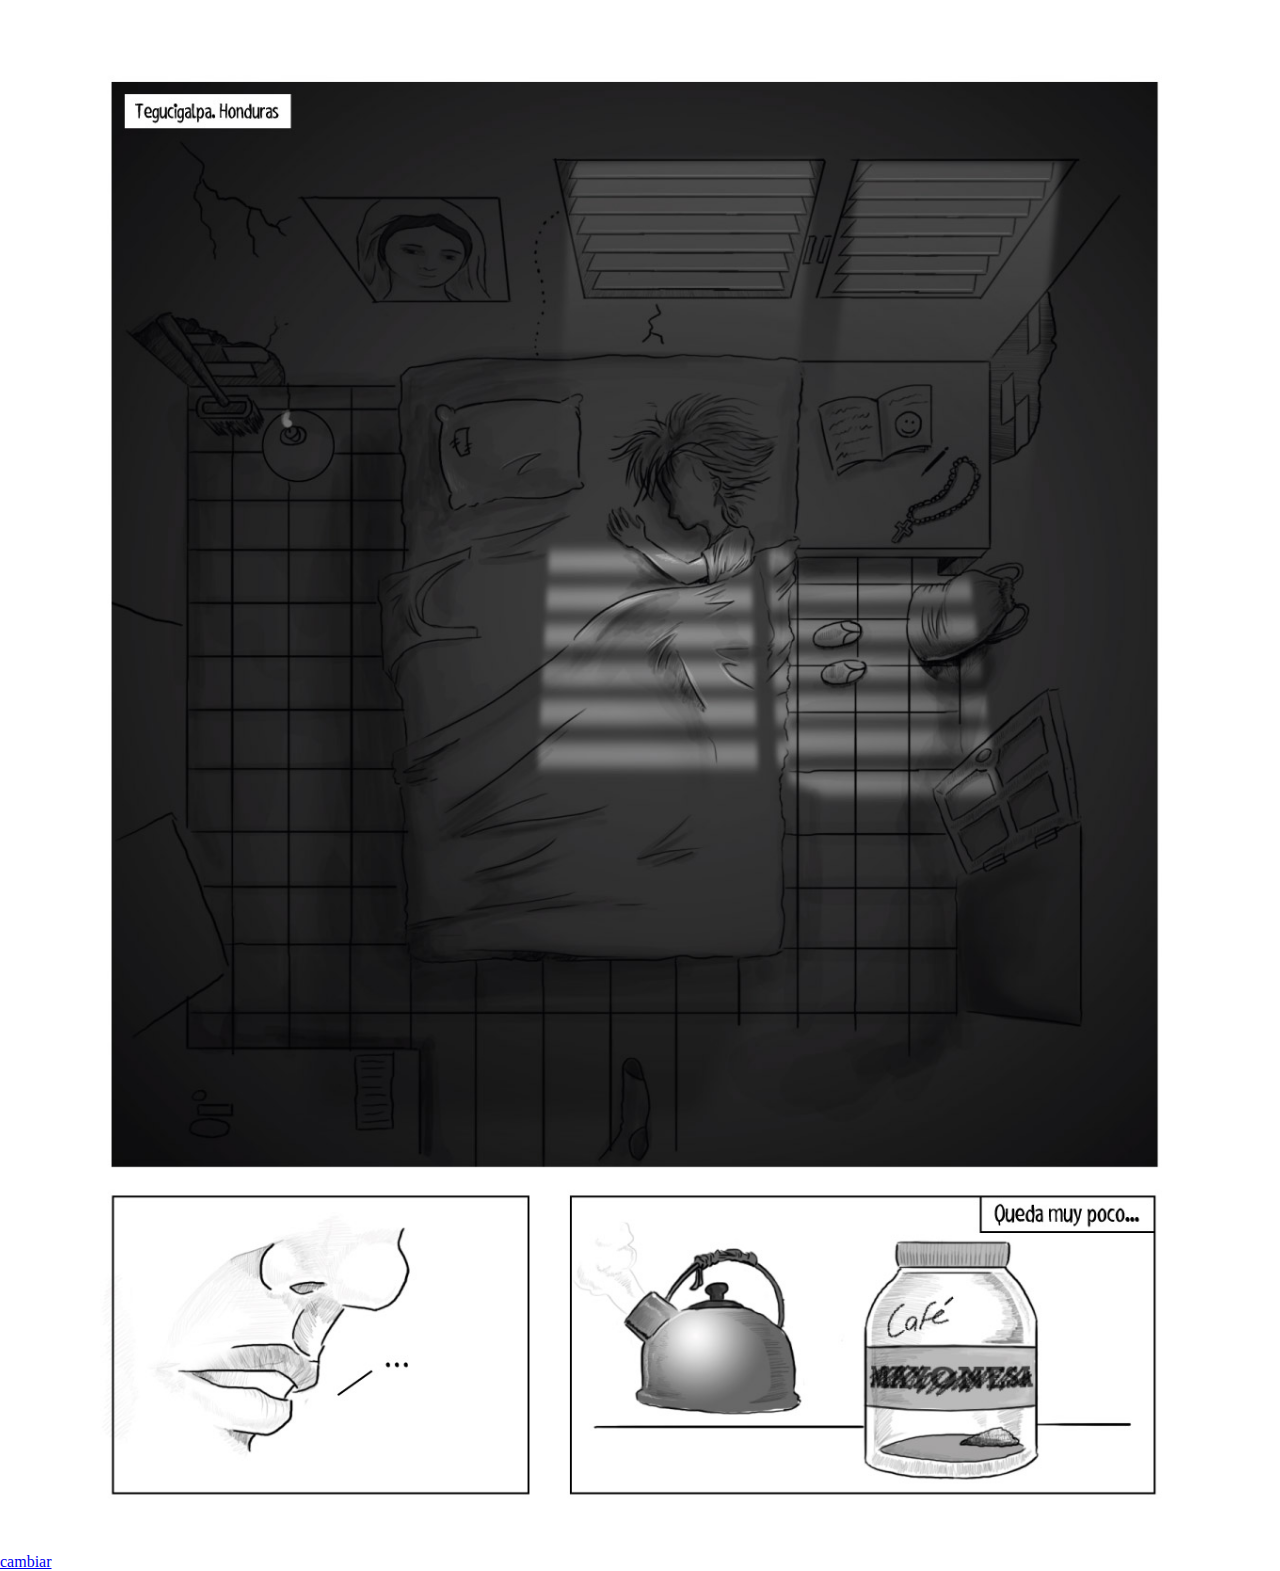
==== index.html @ 5044b572 "Initial commit" ====
<html>
<head>
  <link rel="stylesheet" href="style.css" media="screen" title="no title" charset="utf-8" type="text/css" >
  <script charset="utf-8" src="js/page.js">

</script>
</head>
<body>
  <img src="images/pag 1.jpg" id="pag" />
  <a href="javascript:cambiar()" >cambiar </a>
</body>
</html>
---- style.css ----
﻿/* CSS Reset */

body {
  margin:0px;
  padding:0px;
}

#pag {
  width:1200px;
  display:block;
  margin:auto;
}

.clear {
    clear: both;
}
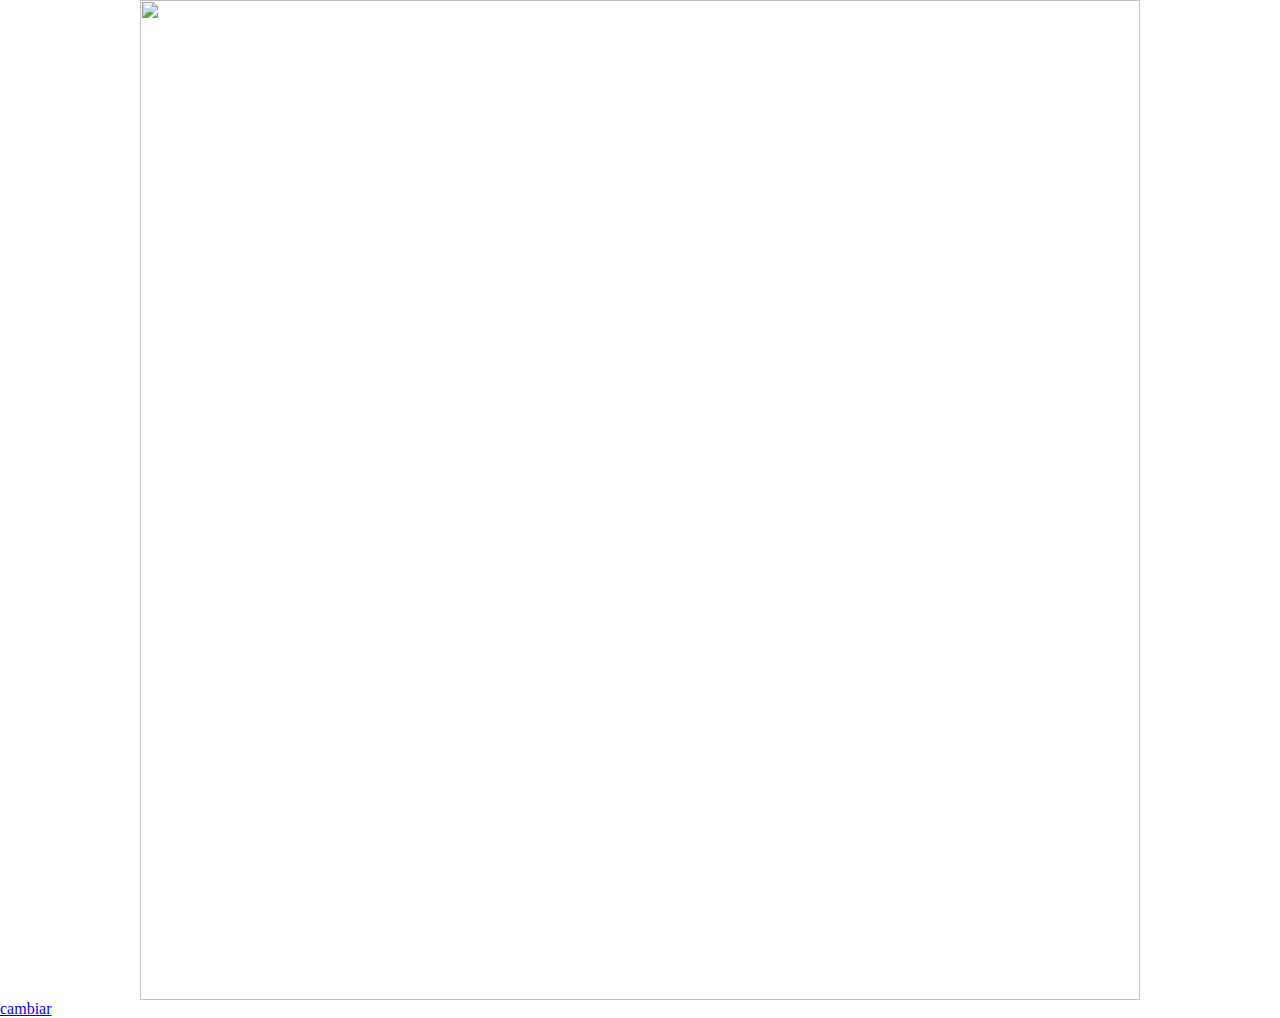
==== commit db561321: "Sounds for frames" ====
--- a/index.html
+++ b/index.html
@@ -1,12 +1,15 @@
 <html>
 <head>
   <link rel="stylesheet" href="style.css" media="screen" title="no title" charset="utf-8" type="text/css" >
-  <script charset="utf-8" src="js/page.js">
-
-</script>
+  <script charset="utf-8" src="js/comics.js"></script>
+  <script charset="utf-8" src="js/page.js"></script>
 </head>
 <body>
-  <img src="images/pag 1.jpg" id="pag" />
+  <img src="images/portada.jpg" usemap="#pagMap" id="pag" border="0" />
+  <map name="pagMap" id="pagMap">
+  </map>
   <a href="javascript:cambiar()" >cambiar </a>
+  <audio id="audioPlayer" src="sounds/cuadro 2.mp3" ></audio>
+  <script> init(1); </script>
 </body>
 </html>
--- a/style.css
+++ b/style.css
@@ -6,7 +6,7 @@
 }
 
 #pag {
-  width:1200px;
+  width:1000px;
   display:block;
   margin:auto;
 }
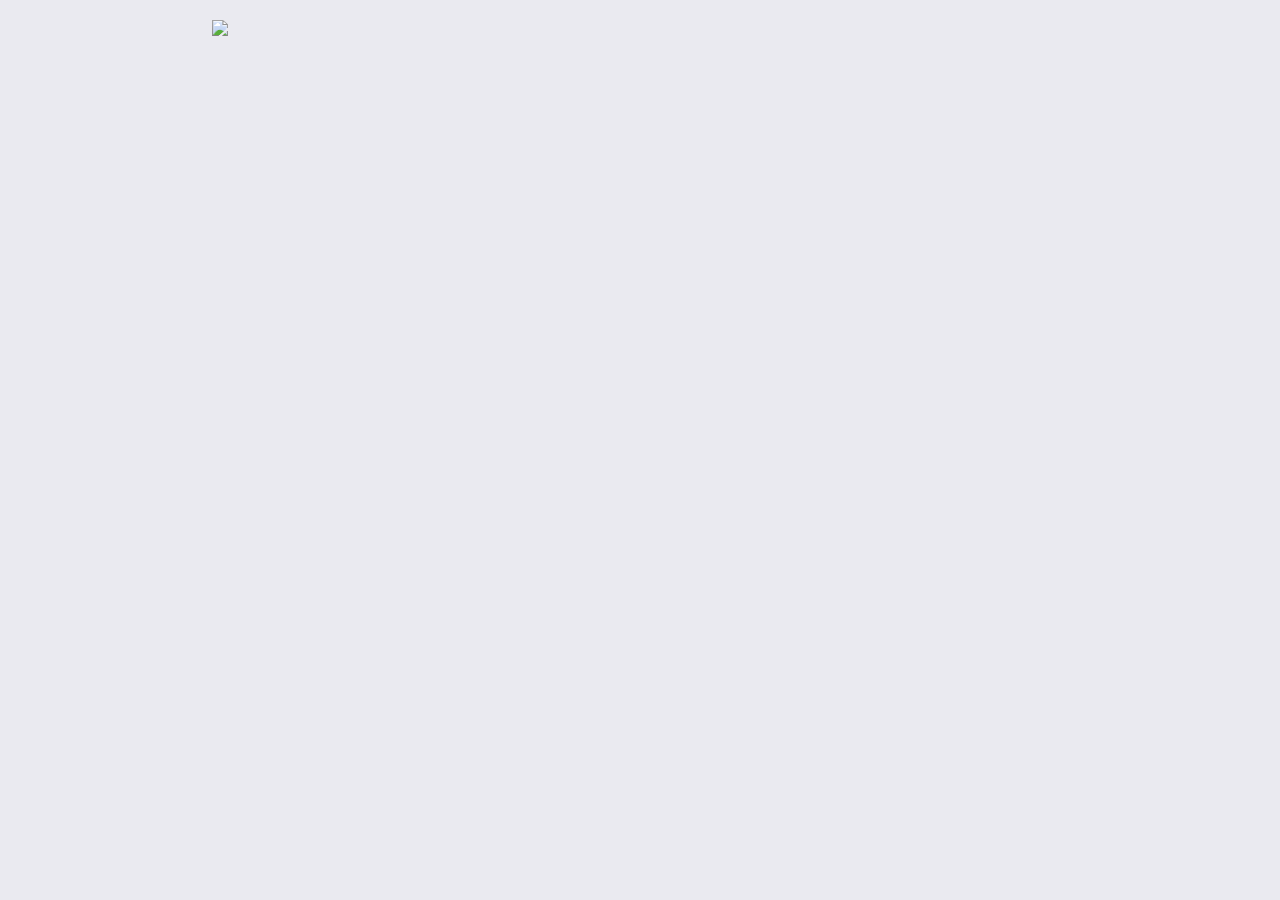
==== commit d89f00e6: "Comic preview" ====
--- a/index.html
+++ b/index.html
@@ -1,15 +1,27 @@
-<html>
+<!doctype html>
+<html><!-- InstanceBegin template="/Templates/template.dwt" codeOutsideHTMLIsLocked="false" -->
 <head>
-  <link rel="stylesheet" href="style.css" media="screen" title="no title" charset="utf-8" type="text/css" >
-  <script charset="utf-8" src="js/comics.js"></script>
-  <script charset="utf-8" src="js/page.js"></script>
+<meta charset="UTF-8">
+<!-- InstanceBeginEditable name="doctitle" -->
+<title>Comics</title>
+<!-- InstanceEndEditable -->
+<!-- InstanceBeginEditable name="head" -->
+<link rel="stylesheet" href="style.css" media="screen" title="no title" charset="utf-8" type="text/css" >
+<script charset="utf-8" src="js/comics.js"></script>
+<script charset="utf-8" src="js/comicsPage.js"></script>
+<!-- InstanceEndEditable -->
 </head>
+
 <body>
-  <img src="images/portada.jpg" usemap="#pagMap" id="pag" border="0" />
-  <map name="pagMap" id="pagMap">
-  </map>
-  <a href="javascript:cambiar()" >cambiar </a>
-  <audio id="audioPlayer" src="sounds/cuadro 2.mp3" ></audio>
-  <script> init(1); </script>
+
+<!-- InstanceBeginEditable name="content" -->
+  	<div id="comicsHolder">
+  		<div class="clear"></div>
+	</div>
+    <script>
+	 init();
+	</script>
+<!-- InstanceEndEditable -->
+
 </body>
-</html>
+<!-- InstanceEnd --></html>
--- a/style.css
+++ b/style.css
@@ -3,6 +3,7 @@
 body {
   margin:0px;
   padding:0px;
+  background:#EAEAF0;
 }
 
 #pag {
@@ -11,6 +12,49 @@
   margin:auto;
 }
 
+#comicsHolder {
+	width:70%;
+	max-width:1200px;
+	margin:auto;
+	padding-top:20px;
+	padding-bottom:20px;
+}
+
+#comicsHolder .comic {
+	display:block;
+	width:200px;
+	float:left;
+	margin-left:20px;
+}
+
+#comicsHolder .comic img{
+	width:100%;
+}
+
+
+/*PAGes*/
+
+
+#pagesHolder {
+	width:70%;
+	max-width:1200px;
+	margin:auto;
+	padding-top:20px;
+	padding-bottom:20px;
+}
+
+#pagesHolder .pages {
+	display:block;
+	width:200px;
+	float:left;
+	margin-left:20px;
+}
+
+#pagesHolder .pages img {
+	width:100%;
+}
+
+
 .clear {
     clear: both;
 }
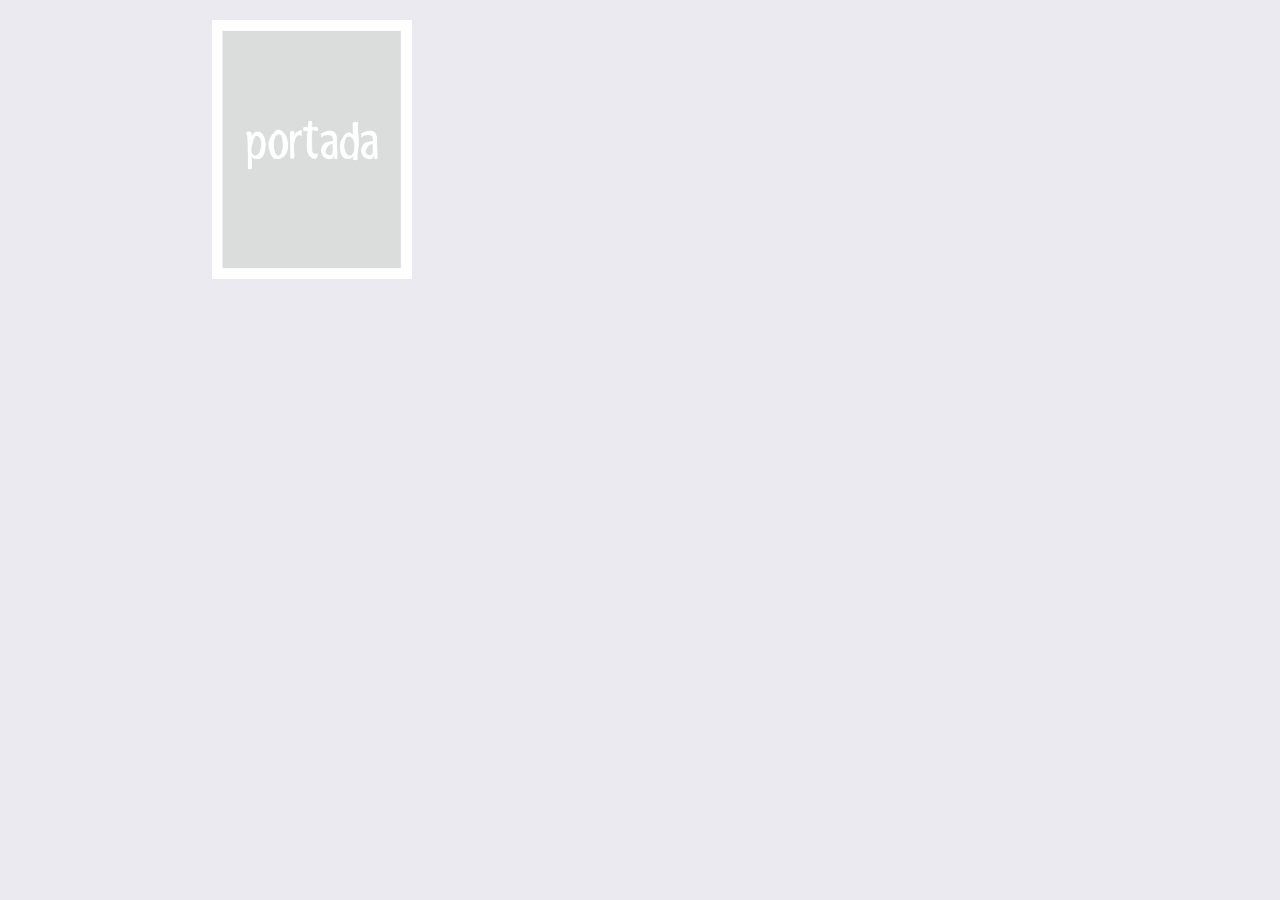
==== commit c04b7b78: "Push History URL" ====
--- a/index.html
+++ b/index.html
@@ -15,12 +15,12 @@
 <body>
 
 <!-- InstanceBeginEditable name="content" -->
-  	<div id="comicsHolder">
+  	
+    <div id="comicsHolder">
   		<div class="clear"></div>
 	</div>
-    <script>
-	 init();
-	</script>
+    
+    <script> init(); </script>
 <!-- InstanceEndEditable -->
 
 </body>
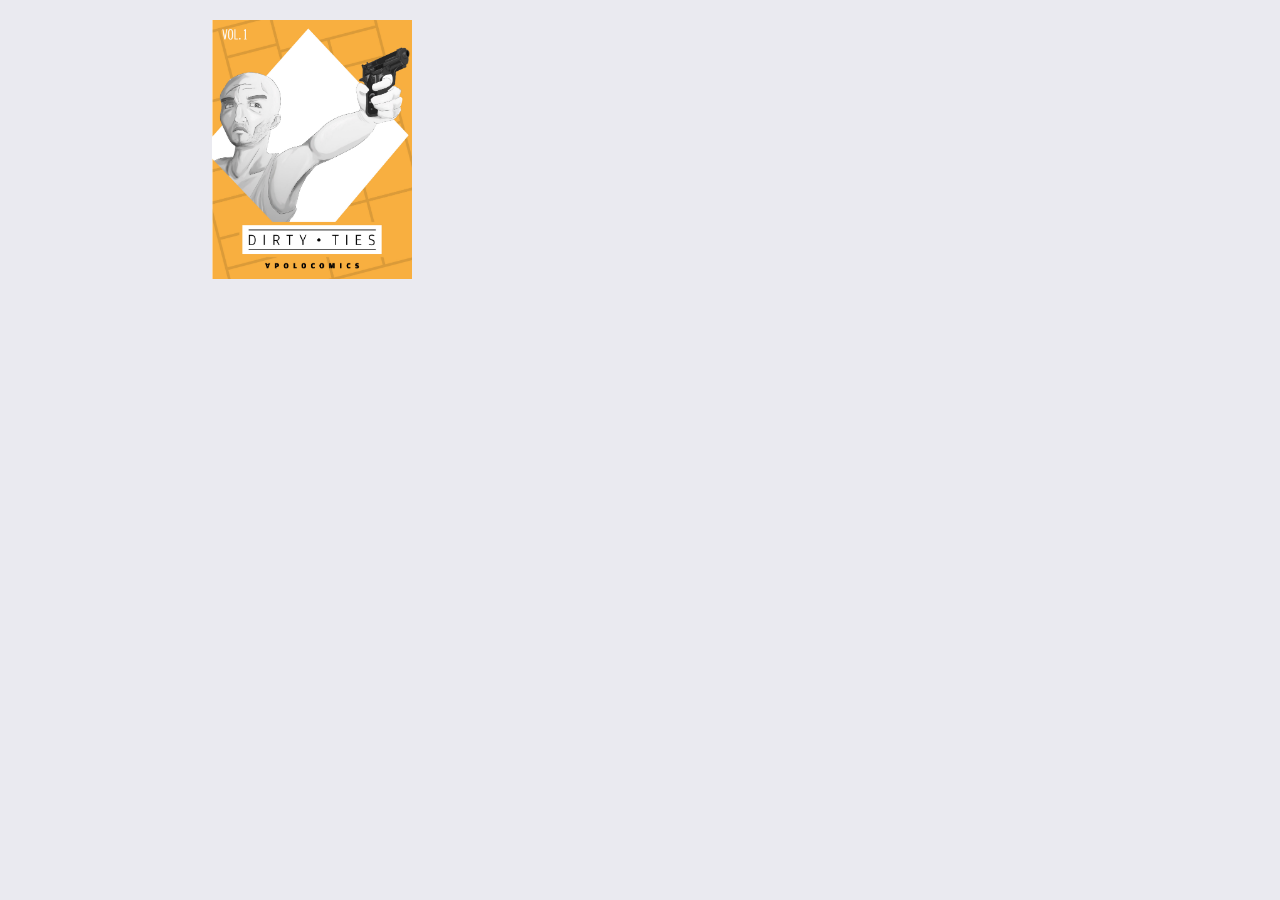
==== commit 246da77c: "Comic JSON File" ====
--- a/index.html
+++ b/index.html
@@ -15,12 +15,11 @@
 <body>
 
 <!-- InstanceBeginEditable name="content" -->
-  	
+
     <div id="comicsHolder">
   		<div class="clear"></div>
 	</div>
-    
-    <script> init(); </script>
+
 <!-- InstanceEndEditable -->
 
 </body>
--- a/style.css
+++ b/style.css
@@ -52,6 +52,8 @@
 
 #pagesHolder .pages img {
 	width:100%;
+  height:260px;
+  margin-bottom:30px;
 }
 
 
